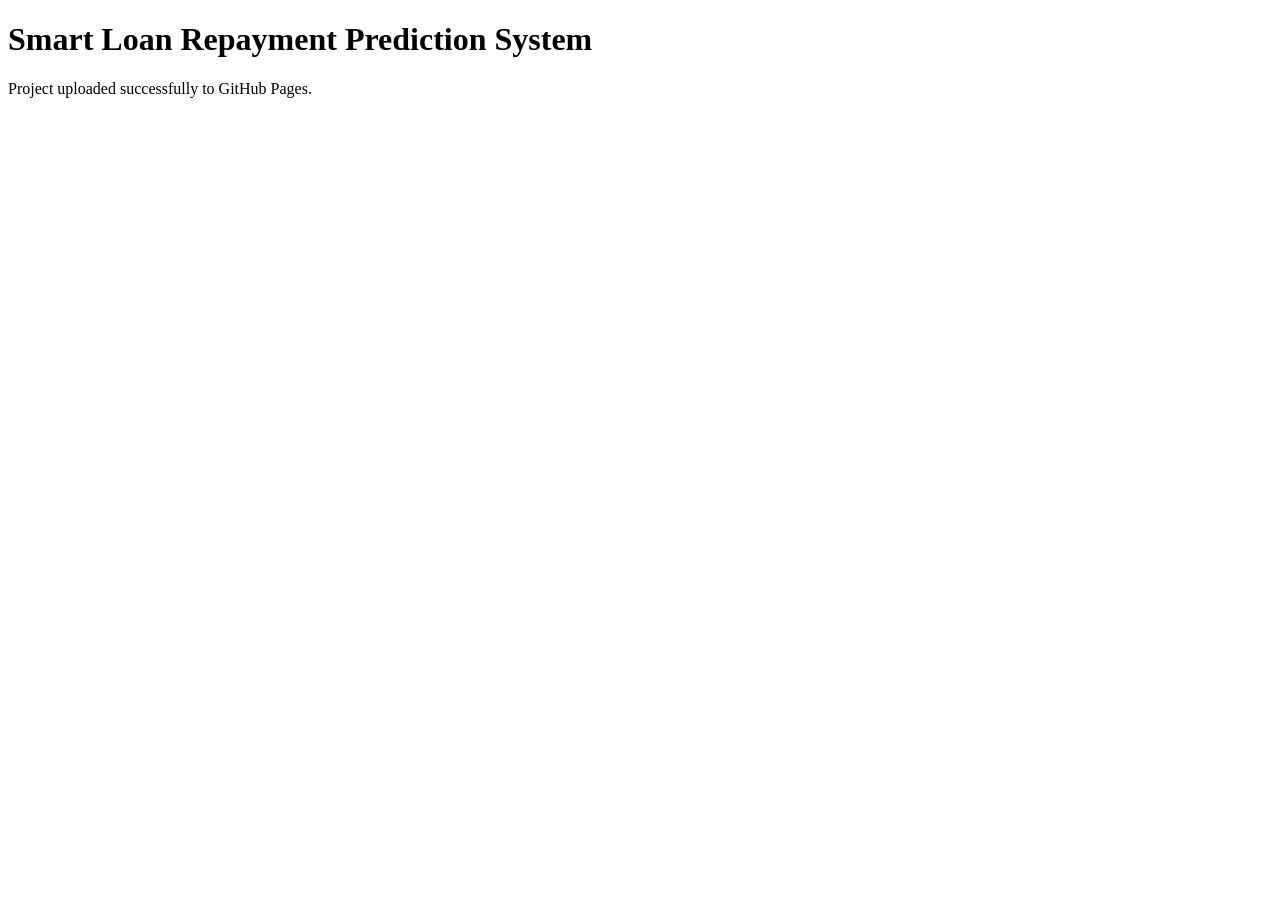
==== index.html @ 6c73254d "Added homepage" ====
<!DOCTYPE html>
<html>
<head>
    <title>Smart Loan Prediction</title>
</head>
<body>
    <h1>Smart Loan Repayment Prediction System</h1>
    <p>Project uploaded successfully to GitHub Pages.</p>
</body>
</html>
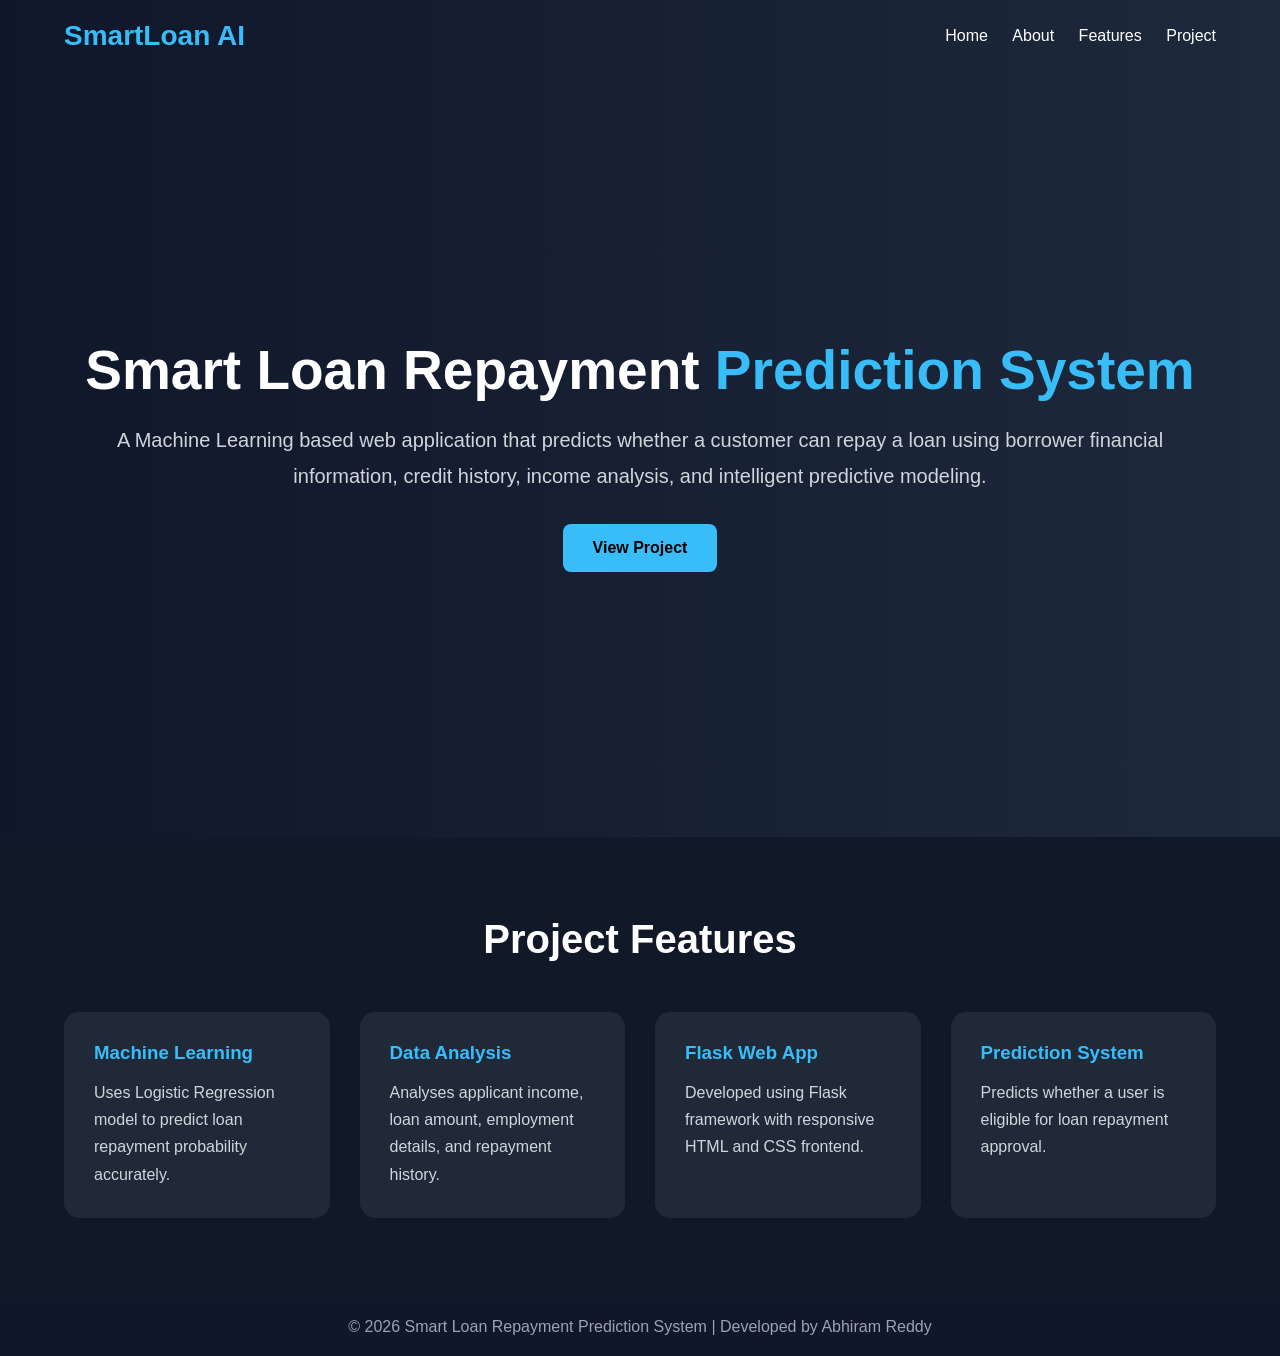
==== commit 436578d7: "Added homepage" ====
--- a/index.html
+++ b/index.html
@@ -1,10 +1,229 @@
 <!DOCTYPE html>
-<html>
+<html lang="en">
 <head>
-    <title>Smart Loan Prediction</title>
+    <meta charset="UTF-8">
+    <meta name="viewport" content="width=device-width, initial-scale=1.0">
+    <title>Smart Loan Repayment Prediction System</title>
+
+    <style>
+        *{
+            margin:0;
+            padding:0;
+            box-sizing:border-box;
+            font-family: Arial, sans-serif;
+        }
+
+        body{
+            background: linear-gradient(to right, #0f172a, #1e293b);
+            color:white;
+        }
+
+        .container{
+            width:90%;
+            max-width:1200px;
+            margin:auto;
+        }
+
+        header{
+            padding:20px 0;
+            display:flex;
+            justify-content:space-between;
+            align-items:center;
+        }
+
+        .logo{
+            font-size:28px;
+            font-weight:bold;
+            color:#38bdf8;
+        }
+
+        nav a{
+            color:white;
+            text-decoration:none;
+            margin-left:20px;
+            transition:0.3s;
+        }
+
+        nav a:hover{
+            color:#38bdf8;
+        }
+
+        .hero{
+            height:85vh;
+            display:flex;
+            justify-content:center;
+            align-items:center;
+            text-align:center;
+        }
+
+        .hero-content h1{
+            font-size:55px;
+            margin-bottom:20px;
+        }
+
+        .hero-content span{
+            color:#38bdf8;
+        }
+
+        .hero-content p{
+            font-size:20px;
+            line-height:1.8;
+            color:#d1d5db;
+            margin-bottom:30px;
+        }
+
+        .btn{
+            display:inline-block;
+            padding:15px 30px;
+            background:#38bdf8;
+            color:black;
+            text-decoration:none;
+            border-radius:8px;
+            font-weight:bold;
+            transition:0.3s;
+        }
+
+        .btn:hover{
+            background:white;
+        }
+
+        .features{
+            padding:80px 0;
+            background:#111827;
+        }
+
+        .section-title{
+            text-align:center;
+            font-size:40px;
+            margin-bottom:50px;
+        }
+
+        .cards{
+            display:grid;
+            grid-template-columns:repeat(auto-fit,minmax(250px,1fr));
+            gap:30px;
+        }
+
+        .card{
+            background:#1f2937;
+            padding:30px;
+            border-radius:15px;
+            transition:0.3s;
+        }
+
+        .card:hover{
+            transform:translateY(-10px);
+        }
+
+        .card h3{
+            margin-bottom:15px;
+            color:#38bdf8;
+        }
+
+        .card p{
+            color:#d1d5db;
+            line-height:1.7;
+        }
+
+        footer{
+            text-align:center;
+            padding:20px;
+            background:#0f172a;
+            color:#9ca3af;
+        }
+    </style>
 </head>
+
 <body>
-    <h1>Smart Loan Repayment Prediction System</h1>
-    <p>Project uploaded successfully to GitHub Pages.</p>
+
+    <div class="container">
+
+        <header>
+            <div class="logo">SmartLoan AI</div>
+
+            <nav>
+                <a href="#">Home</a>
+                <a href="#">About</a>
+                <a href="#">Features</a>
+                <a href="#">Project</a>
+            </nav>
+        </header>
+
+        <section class="hero">
+            <div class="hero-content">
+
+                <h1>
+                    Smart Loan Repayment
+                    <span>Prediction System</span>
+                </h1>
+
+                <p>
+                    A Machine Learning based web application that predicts
+                    whether a customer can repay a loan using borrower
+                    financial information, credit history, income analysis,
+                    and intelligent predictive modeling.
+                </p>
+
+                <a href="#" class="btn">
+                    View Project
+                </a>
+
+            </div>
+        </section>
+
+    </div>
+
+    <section class="features">
+
+        <div class="container">
+
+            <h2 class="section-title">
+                Project Features
+            </h2>
+
+            <div class="cards">
+
+                <div class="card">
+                    <h3>Machine Learning</h3>
+                    <p>
+                        Uses Logistic Regression model to predict
+                        loan repayment probability accurately.
+                    </p>
+                </div>
+
+                <div class="card">
+                    <h3>Data Analysis</h3>
+                    <p>
+                        Analyses applicant income, loan amount,
+                        employment details, and repayment history.
+                    </p>
+                </div>
+
+                <div class="card">
+                    <h3>Flask Web App</h3>
+                    <p>
+                        Developed using Flask framework with
+                        responsive HTML and CSS frontend.
+                    </p>
+                </div>
+
+                <div class="card">
+                    <h3>Prediction System</h3>
+                    <p>
+                        Predicts whether a user is eligible
+                        for loan repayment approval.
+                    </p>
+                </div>
+
+            </div>
+
+        </div>
+
+    </section>
+
+    <footer>
+        © 2026 Smart Loan Repayment Prediction System | Developed by Abhiram Reddy
+    </footer>
+
 </body>
 </html>
